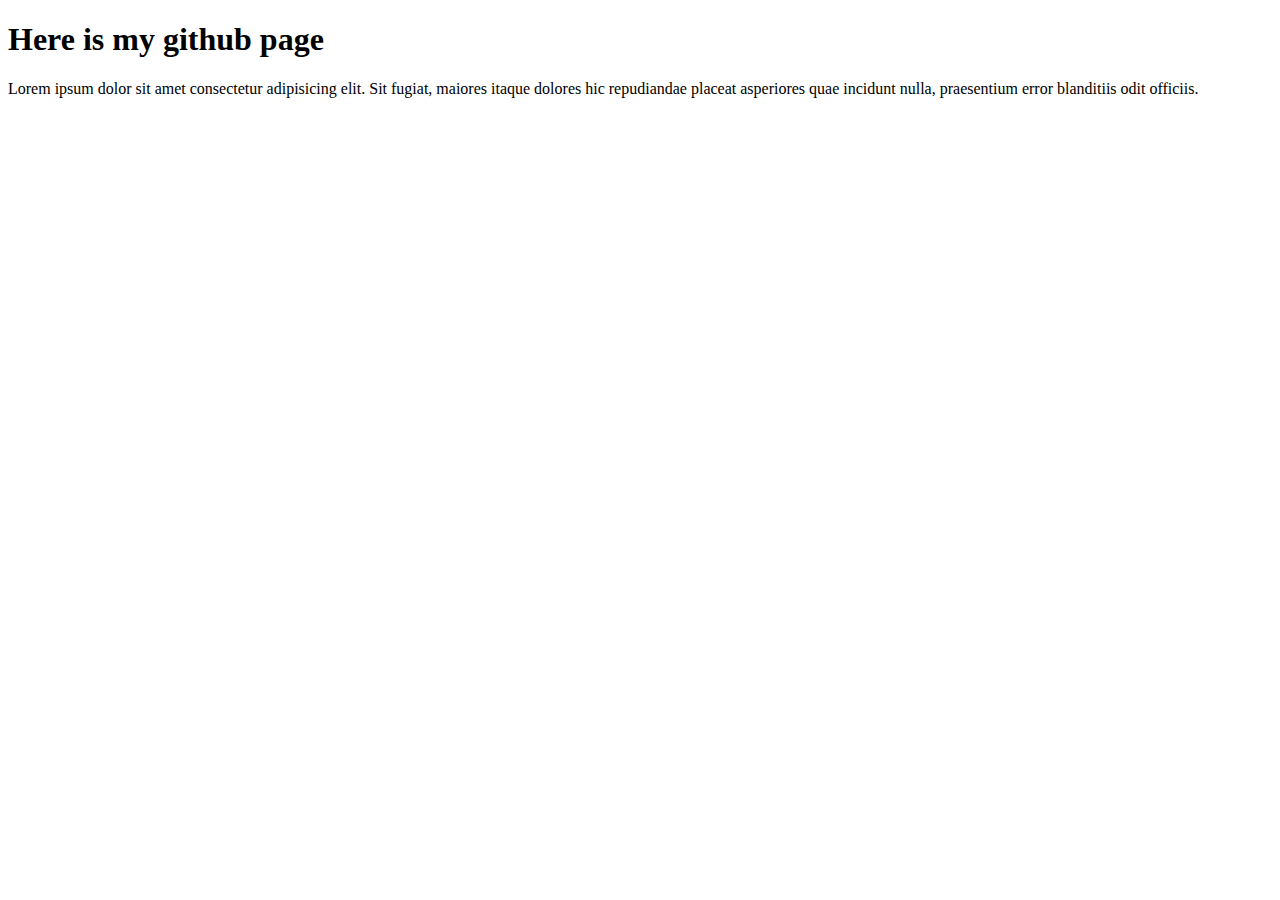
==== index.html @ f7d68fce "fixing things" ====
<!DOCTYPE html>
<html lang="en">
<head>
    <meta charset="UTF-8">
    <title>First github thing</title>
</head>
<body>
    <h1>Here is my github page</h1>
    <p>Lorem ipsum dolor sit amet consectetur adipisicing elit. Sit fugiat, maiores itaque dolores hic repudiandae placeat asperiores quae incidunt nulla, praesentium error blanditiis odit officiis.</p>
</body>
</html>
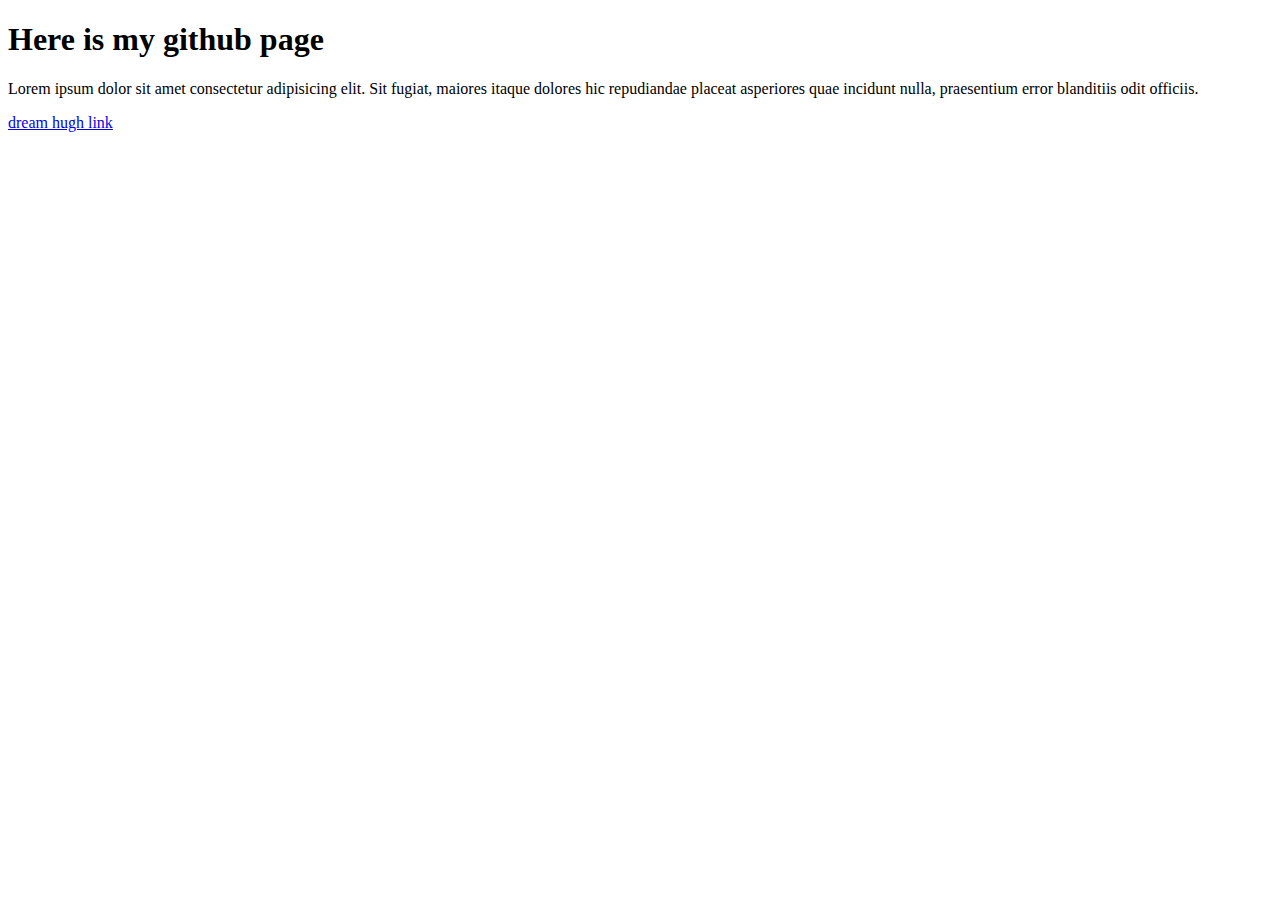
==== commit 9ddeb5f8: "fireworks" ====
--- a/index.html
+++ b/index.html
@@ -7,5 +7,8 @@
 <body>
     <h1>Here is my github page</h1>
     <p>Lorem ipsum dolor sit amet consectetur adipisicing elit. Sit fugiat, maiores itaque dolores hic repudiandae placeat asperiores quae incidunt nulla, praesentium error blanditiis odit officiis.</p>
+<p>
+    <a href="dh-github.html"> dream hugh link</a>
+</p>
 </body>
 </html>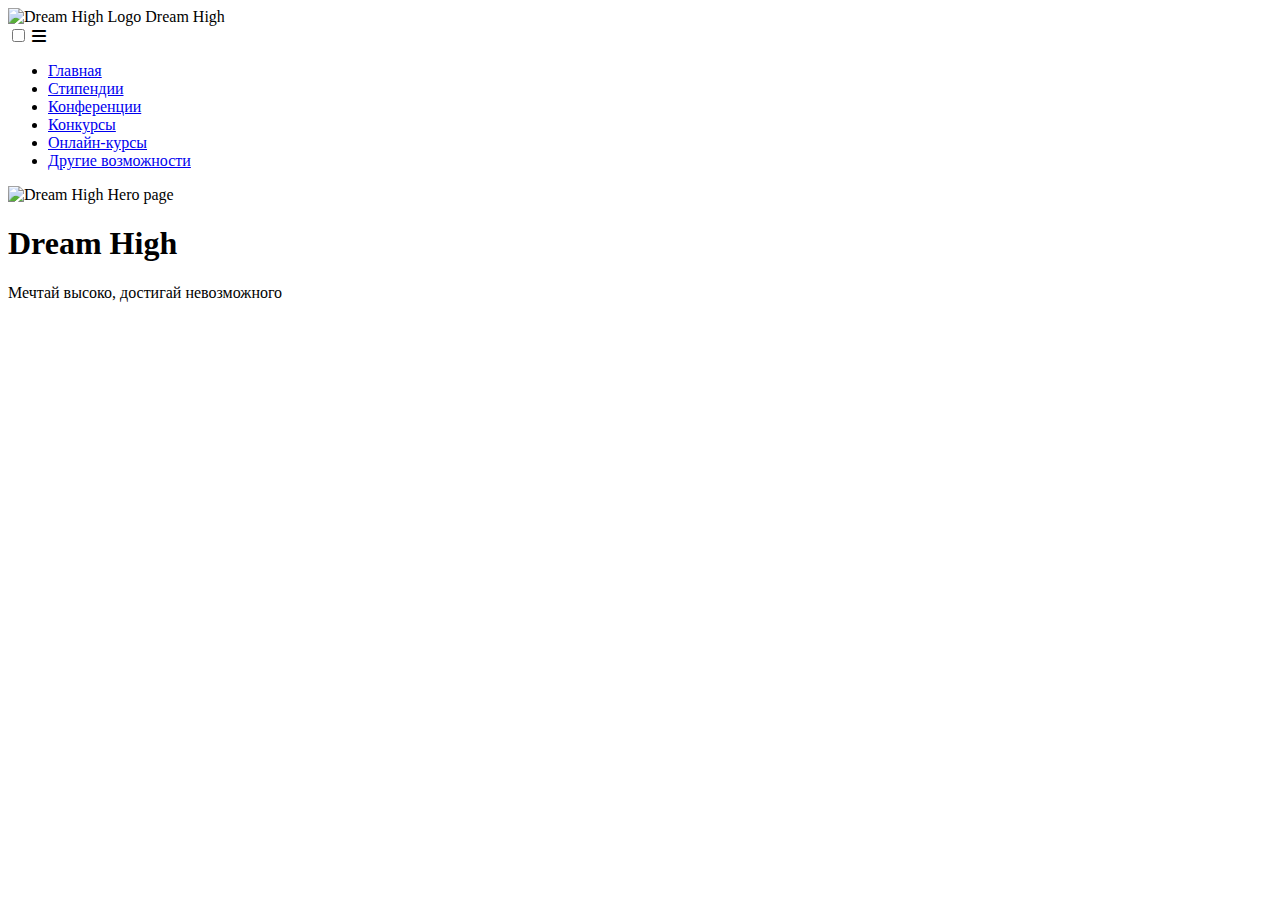
==== commit b1973348: "Update index.html" ====
--- a/index.html
+++ b/index.html
@@ -1,14 +1,54 @@
 <!DOCTYPE html>
-<html lang="en">
+<html lang="ru">
 <head>
     <meta charset="UTF-8">
-    <title>First github thing</title>
+    <meta name="viewport" content="width=device-width, initial-scale=1.0">
+    <title>Dream High</title>
+    <link href="https://fonts.googleapis.com/css2?family=Moderustic&display=swap" rel="stylesheet">
+    <link href="style.css" rel="stylesheet">
+    <link rel="stylesheet" href="https://cdnjs.cloudflare.com/ajax/libs/font-awesome/6.4.2/css/all.min.css">
+
 </head>
 <body>
-    <h1>Here is my github page</h1>
-    <p>Lorem ipsum dolor sit amet consectetur adipisicing elit. Sit fugiat, maiores itaque dolores hic repudiandae placeat asperiores quae incidunt nulla, praesentium error blanditiis odit officiis.</p>
-<p>
-    <a href="dh-github.html"> dream hugh link</a>
-</p>
+    <header>
+       
+        <nav>
+            <div class="logo">
+                <img src="image-web/logo70.png" alt="Dream High Logo">
+                <span class="logo-text">Dream High</span>
+        </div>
+        
+            <input type="checkbox" id="check">
+            <label for="check" class="checkbtn">
+            <i class="fas fa-bars"></i>
+            </label>
+            
+        <!-- Меню -->
+          
+            <ul class="menu-list">         
+                <li> <a class="active"  href="#">Главная</a></li>
+                <li> <a href="index2.html">Стипендии</a> </li>
+                <li> <a href="#">Конференции</a> </li>
+                <li> <a href="#">Конкурсы</a></li>
+                <li> <a href="#">Онлайн-курсы</a></li>  
+                <li> <a href="#">Другие возможности</a></li>
+            </ul>
+        </nav>
+        
+        
+    
+        <!-- Хиро секция -->
+
+        <section class="hero"> 
+            <img src="image-web/hero-picture.jpg" alt="Dream High Hero page" class="hero-img">
+            <div class="hero-content">
+                <h1>Dream High</h1>
+                <p>Мечтай высоко, достигай невозможного</p>
+            </div>
+        </section>
+
+    </header>
+
+    
 </body>
-</html>+</html>
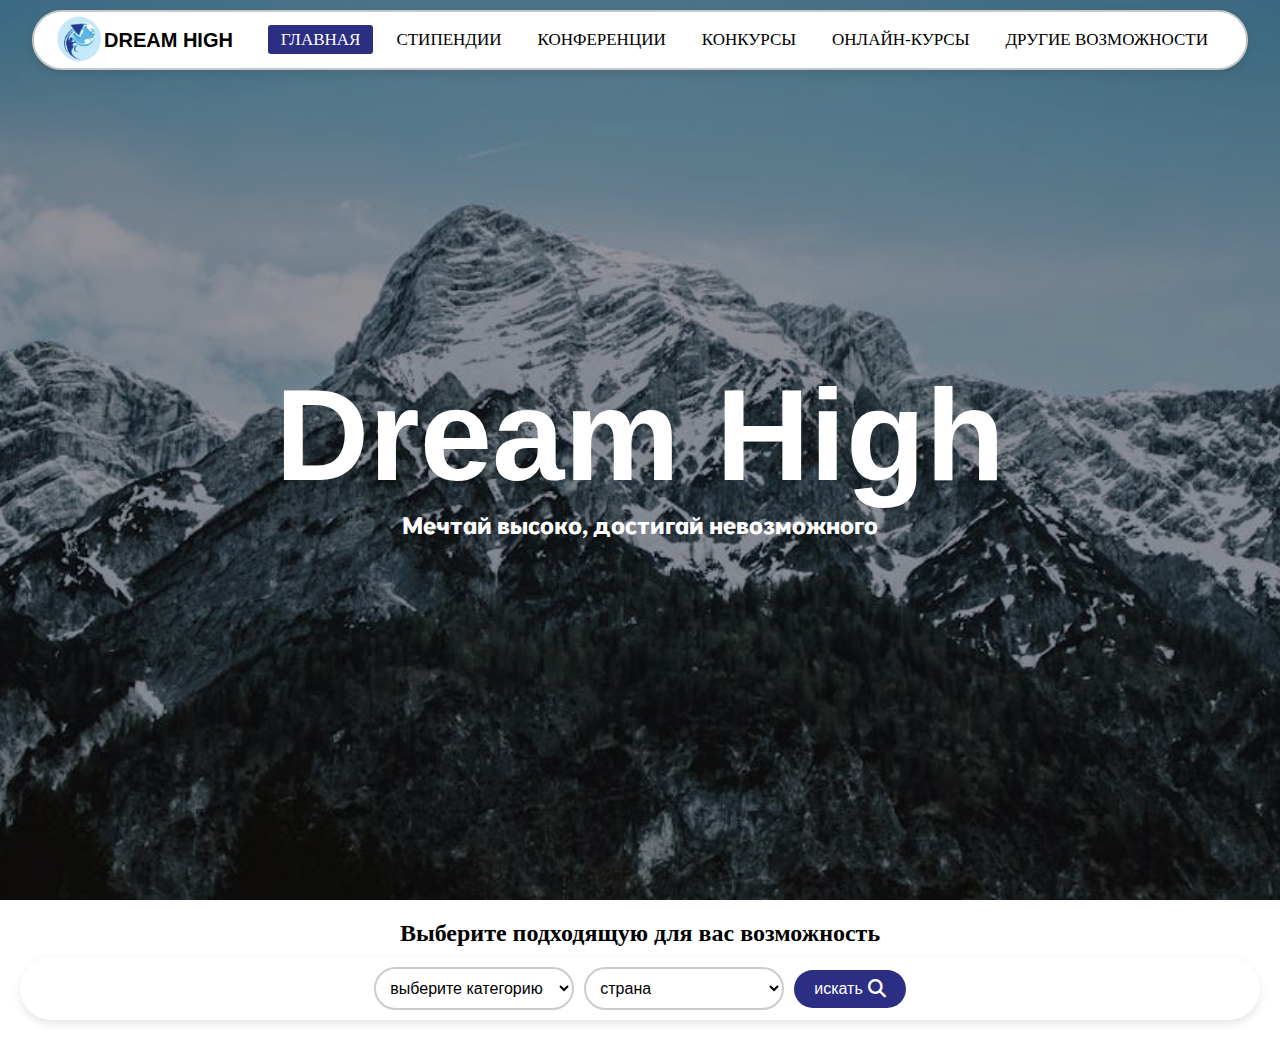
==== commit 27100bb9: "Update index.html" ====
--- a/index.html
+++ b/index.html
@@ -37,7 +37,7 @@
         
         
     
-        <!-- Хиро секция -->
+ <!-- Хиро секция -->
 
         <section class="hero"> 
             <img src="image-web/hero-picture.jpg" alt="Dream High Hero page" class="hero-img">
@@ -49,6 +49,35 @@
 
     </header>
 
+
+ <!-- Хиро секция -->
+ <div class="filter-section">
+    <h2>Выберите подходящую для вас возможность</h2>
+    <div class="filter-container">
+        <select id="category">
+            <option value="">выберите категорию</option>
+            <option value="scholarship">Стипендии</option>
+            <option value="internship">Стажировки</option>
+            <option value="volunteering">Волонтерство</option>
+        </select>
+
+        <select id="country">
+            <option value="">страна</option>
+            <option value="germany">Германия</option>
+            <option value="usa">США</option>
+            <option value="france">Франция</option>
+        </select>
+
+        <button id="search-btn">
+            искать <i class="fas fa-search"></i>
+        </button>
+    </div>
+</div>
+
+
+
+<script src="script.js"></script>
+
     
 </body>
 </html>
--- a/style.css
+++ b/style.css
@@ -0,0 +1,380 @@
+*{
+    margin: 0 ;
+    padding: 0;
+    text-decoration: none;
+    list-style: none;
+    box-sizing: border-box;
+}
+
+nav{
+    background: white;
+    height: 60px;
+    width: 95%;
+    display: flex; /*GPT*/
+    justify-content: space-between; /* Ensures logo left, button right */
+    padding: 0 20px; /* Adjust spacing */
+    position: relative; /* Needed for absolute positioning of .checkbtn */
+    margin: 10px auto 0 auto; /* change to DH style */
+    border-radius: 50px;
+    align-items: center;
+    box-shadow: 0 4px 10px rgba(0, 0, 0, 0.1);
+    border: 2px solid rgb(199, 199, 199);
+    z-index: 10;
+  }
+  
+  .logo {
+    display: flex;
+    align-items: center;
+    height: 100%;
+  }
+  
+  .logo img {
+    height: 50px; 
+    width: auto;
+    max-width: 150px;
+  }
+  
+  .logo-text {
+    font-family: 'TeX Gyre Adventor', sans-serif !important; 
+    font-size: 20px; 
+    font-weight: bold;
+    color: rgb(0, 0, 0); 
+    text-transform: uppercase;
+  }
+  
+  .menu-list{
+    display: flex; /* GPT */
+    align-items: center; /* GPT */
+    z-index: 10; 
+
+  }
+  
+  nav ul li{
+    display: inline-block;
+    line-height: 80px;
+    margin: 0 5px;
+  
+  }
+  
+  
+  nav ul li a{
+    color: black;
+    font-size: 17px;
+    padding: 5px 13px;
+    border-radius: 3px;
+    text-transform: uppercase;
+    
+  }
+  
+  a.active, a:hover{
+    background: #2C2E83;
+    transition: .5s;
+    color: white;
+  }
+  
+  /* HAMBURGER MENU */
+  
+  .checkbtn{
+    font-size: 30px;
+    color: black;
+    float: right;
+    line-height: 80px;
+    cursor: pointer;
+    display: none; /* GPT */
+    right: 20px; /* GPT */
+    z-index: 1100; /* Поднять поверх hero */
+  }
+  
+  #check{
+    display: none;
+    
+  }
+  
+  @media (max-width: 952px){
+    label.logo{
+      font-size: 30px;
+      padding-right: 50px;
+    }
+    nav ul li a{
+      font-size: 16px;
+  }
+  }
+  
+  @media (max-width: 858px){
+  .menu-list{  /* GPT */
+    flex-direction: column; 
+    text-align: center;
+  }
+  
+  
+    .checkbtn{
+      display: block;
+    }
+  
+   ul{
+    position: fixed;
+    width: 100%;
+    height: 100vh;
+    background: #2c3e50;
+    top: 80px;
+    right:-100%;
+    text-align: center;
+    transition: all .5s;
+    gap: 20px; /* Reduce space between items */
+  
+   }
+   nav ul li{
+    display: block;
+    margin: 20px 0;
+    line-height: 40px;
+   }
+   nav ul li a{
+    font-size: 20px;
+    color: white;
+  
+   }
+   a:hover, a:active {
+    background: none;
+    color: #2C2E83;
+   }
+   #check:checked ~ .menu-list {
+    right: 0;
+  }
+  }
+ 
+
+section{
+    background: url(bgl.jpg) no-repeat;
+    background-size: cover;
+    height: 100vh;
+    margin-top: 50px;
+}
+
+
+@font-face {
+    font-family: 'TeX Gyre Adventor';
+    src: url('tex-gyre-adventor.zip') format('opentype');
+    font-weight: normal;
+    font-style: normal;
+}
+
+.hero {
+    width: 100vw; 
+    height: 100vh;
+    display: flex;
+    align-items: center;
+    justify-content: center;
+    text-align: center;
+    position: relative;
+    border-radius: 0;
+    margin: -70px auto 0 auto; 
+}
+
+.hero-img {
+    width: 100%;
+    height: 100%;
+    object-fit: cover;
+    position: absolute;
+    top: 0;
+    left: 0;
+    z-index: -1;
+}
+
+.hero::before {
+    content: "";
+    position: absolute;
+    top: 0;
+    left: 0;
+    width: 100%;
+    height: 100%;
+    background: rgba(0, 0, 0, 0.3);
+    
+}
+
+.hero-content {
+    font-family: 'Moderustic', sans-serif !important; /* Force the font */
+    position: relative;
+    color: white;
+    z-index: 1
+}
+
+
+
+.hero h1 {
+    font-family: 'Your-Font-Name', sans-serif !important;
+    font-size: 130px;
+    font-weight: bold;
+    color: white;
+}
+
+.hero p {
+    font-size: 24px;
+    font-weight: bold;
+    color: white;
+}
+
+.hero-btn {
+    display: inline-block;
+    background: #6465A4;
+    color: white;
+    padding: 10px 20px;
+    font-size: 18px;
+    border-radius: 5px;
+    text-decoration: none;
+    transition: 0.3s;
+}
+
+.hero-btn:hover {
+    background: #2C2E83;
+}
+
+
+@media (max-width: 768px) {
+    .hero {
+        height: 60vh;
+        background-position: center;
+        background-size: cover;
+        padding: 20px;
+    }
+
+    .hero-content {
+        padding: 10px;
+    }
+
+    .hero h1 {
+        font-size: 40px;  /* Smaller font size for mobile */
+    }
+
+    .hero p {
+        font-size: 18px;  /* Adjusted font size */
+    }
+}
+
+.filter{
+    margin-top: 80px;
+    margin: 10px;
+    box-shadow: 0 0 10px rgba(0, 0, 0, 0.1);
+padding: 20px;
+padding-top: 40px;
+}
+
+
+.sorting-container {
+    width: 1300px;
+    display: block;
+
+    text-align: center;
+    background: white;
+    padding-right: 60px;
+    padding-left: 60px;
+    padding-top: 5px;
+    padding-bottom: 5px;
+    border-radius: 40px;
+    box-shadow: 0 0 10px rgba(0, 0, 0, 0.1);
+    background-color: #2C2E83;
+    height: 80px;
+    margin-right: auto;
+    margin-left: auto;
+
+}
+
+
+
+.sorting-form {
+    display: flex;
+    gap: 20px;
+    justify-content: center;
+    margin-top: 10px;
+    align-items: center;
+    border-color: white;
+}
+
+select, .search-btn {
+    padding: 12px 25px; /* Adjust padding for size */
+    font-size: 16px;
+    border: 2px solid #2C2E83; /* Match the border color */
+    border-radius: 30px; /* Oval shape */
+    background: white;
+    outline: none; /* Remove focus outline */
+    cursor: pointer;
+}
+
+select {
+    width: 200px; /* Adjust the width as needed */
+}
+
+.search-btn {
+    background: #2C2E83; /* Button background */
+    color: white; /* Text color */
+    border: none; /* Remove default border */
+    transition: 0.3s ease;
+}
+
+.search-btn:hover {
+    background-color: #453c75;
+}
+
+.sorting-form select {
+    margin-right: 10px; /* Optional: space between select elements */
+}
+
+/* Hover effect */
+.search-btn:hover {
+    background: #6465A4; /* Slightly different on hover */
+}
+
+/* Responsive adjustment for small screens */
+@media (max-width: 768px) {
+    .sorting-container {
+        width: 90%; /* Make it more compact on small screens */
+        padding: 20px 10px; /* Reduce padding */
+    }
+}
+
+.filter-section {
+    text-align: center;
+    padding: 20px;
+}
+
+.filter-section h2 {
+    font-size: 24px;
+    font-weight: bold;
+    margin-bottom: 10px;
+}
+
+.filter-container {
+    display: flex;
+    justify-content: center;
+    align-items: center;
+    gap: 10px;
+    background: white;
+    padding: 10px;
+    border-radius: 50px;
+    box-shadow: 0 4px 10px rgba(0, 0, 0, 0.1);
+}
+
+select {
+    padding: 10px;
+    font-size: 16px;
+    border: 2px solid #ccc;
+    border-radius: 25px;
+    outline: none;
+}
+
+button {
+    background: #2C2E83;
+    color: white;
+    padding: 10px 20px;
+    font-size: 16px;
+    border-radius: 25px;
+    border: none;
+    cursor: pointer;
+    display: flex;
+    align-items: center;
+    gap: 5px;
+}
+
+button i {
+    font-size: 18px;
+}
+
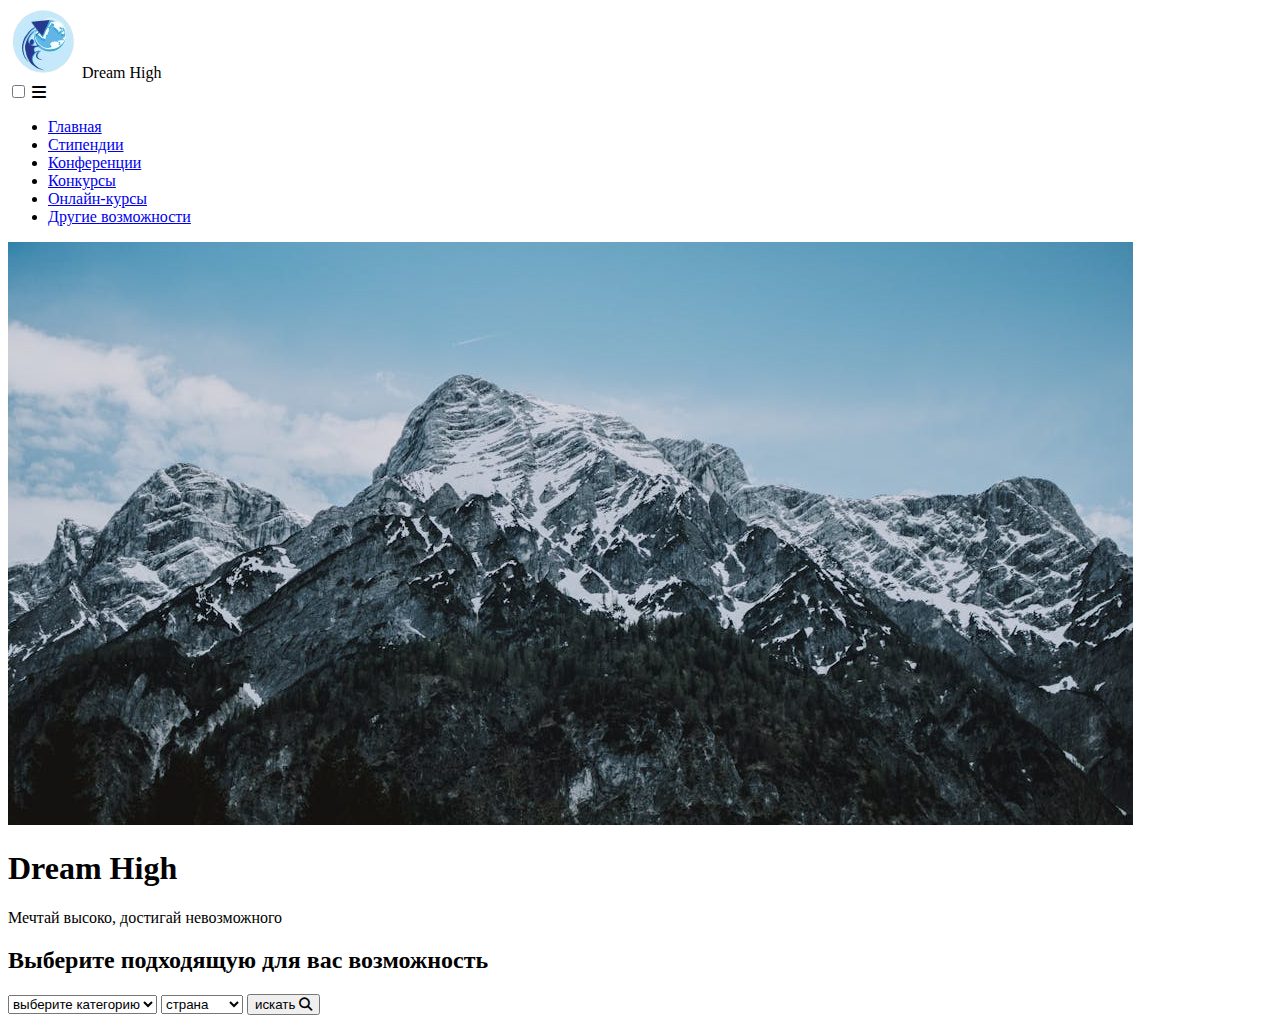
==== commit 33de6185: "Update index.html" ====
--- a/index.html
+++ b/index.html
@@ -5,7 +5,7 @@
     <meta name="viewport" content="width=device-width, initial-scale=1.0">
     <title>Dream High</title>
     <link href="https://fonts.googleapis.com/css2?family=Moderustic&display=swap" rel="stylesheet">
-    <link href="style.css" rel="stylesheet">
+    <link href="index2.css" rel="stylesheet">
     <link rel="stylesheet" href="https://cdnjs.cloudflare.com/ajax/libs/font-awesome/6.4.2/css/all.min.css">
 
 </head>
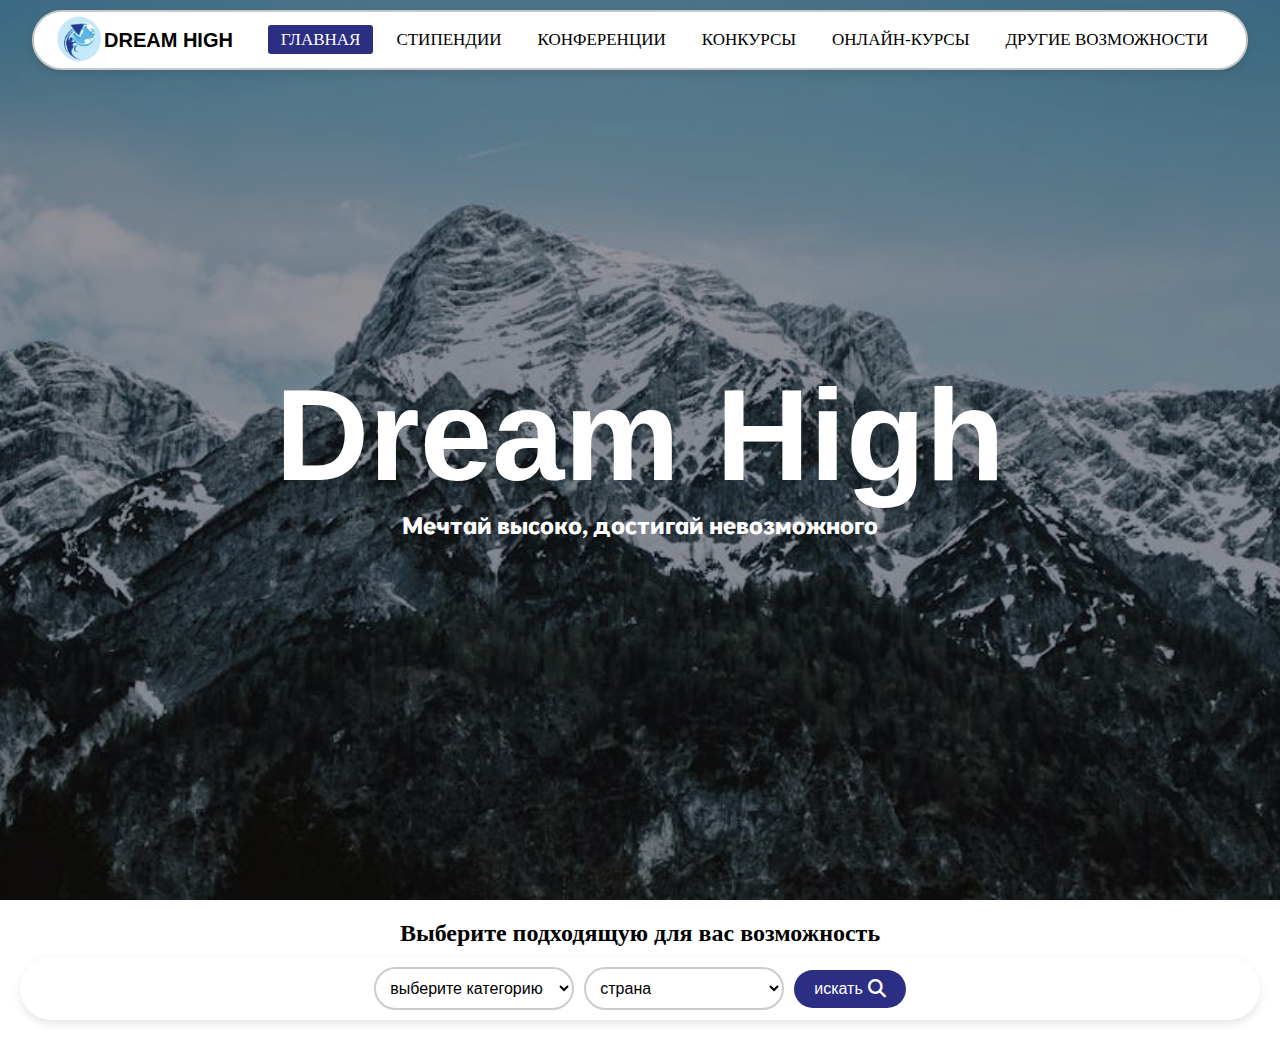
==== commit 494312ed: "Update index.html" ====
--- a/index.html
+++ b/index.html
@@ -5,7 +5,7 @@
     <meta name="viewport" content="width=device-width, initial-scale=1.0">
     <title>Dream High</title>
     <link href="https://fonts.googleapis.com/css2?family=Moderustic&display=swap" rel="stylesheet">
-    <link href="index2.css" rel="stylesheet">
+    <link href="style.css" rel="stylesheet">
     <link rel="stylesheet" href="https://cdnjs.cloudflare.com/ajax/libs/font-awesome/6.4.2/css/all.min.css">
 
 </head>
--- a/style.css
+++ b/style.css
@@ -0,0 +1,386 @@
+*{
+    margin: 0 ;
+    padding: 0;
+    text-decoration: none;
+    list-style: none;
+    box-sizing: border-box;
+}
+
+html, body {
+    width: 100%;
+    overflow-x: hidden;
+    margin: 0;
+    padding: 0;
+}
+
+nav{
+    background: white;
+    height: 60px;
+    width: 95%;
+    display: flex; /*GPT*/
+    justify-content: space-between; /* Ensures logo left, button right */
+    padding: 0 20px; /* Adjust spacing */
+    position: relative; /* Needed for absolute positioning of .checkbtn */
+    margin: 10px auto 0 auto; /* change to DH style */
+    border-radius: 50px;
+    align-items: center;
+    box-shadow: 0 4px 10px rgba(0, 0, 0, 0.1);
+    border: 2px solid rgb(199, 199, 199);
+    z-index: 10;
+  }
+  
+  .logo {
+    display: flex;
+    align-items: center;
+    height: 100%;
+  }
+  
+  .logo img {
+    height: 50px; 
+    width: auto;
+    max-width: 150px;
+  }
+  
+  .logo-text {
+    font-family: 'TeX Gyre Adventor', sans-serif !important; 
+    font-size: 20px; 
+    font-weight: bold;
+    color: rgb(0, 0, 0); 
+    text-transform: uppercase;
+  }
+  
+  .menu-list{
+    display: flex; /* GPT */
+    align-items: center; /* GPT */
+    z-index: 10; 
+
+  }
+  
+  nav ul li{
+    display: inline-block;
+    line-height: 80px;
+    margin: 0 5px;
+  
+  }
+  
+  
+  nav ul li a{
+    color: black;
+    font-size: 17px;
+    padding: 5px 13px;
+    border-radius: 3px;
+    text-transform: uppercase;
+    
+  }
+  
+  a.active, a:hover{
+    background: #2C2E83;
+    transition: .5s;
+    color: white;
+  }
+  
+  /* HAMBURGER MENU */
+  
+  .checkbtn{
+    font-size: 30px;
+    color: black;
+    float: right;
+    line-height: 80px;
+    cursor: pointer;
+    display: none; /* GPT */
+    right: 20px; /* GPT */
+    z-index: 1100; /* Поднять поверх hero */
+  }
+  
+  #check{
+    display: none;
+    
+  }
+  
+  @media (max-width: 952px){
+    label.logo{
+      font-size: 30px;
+      padding-right: 50px;
+    }
+    nav ul li a{
+      font-size: 16px;
+  }
+  }
+  
+  @media (max-width: 858px){
+  .menu-list{  /* GPT */
+    flex-direction: column; 
+    text-align: center;
+  }
+  
+  
+    .checkbtn{
+      display: block;
+    }
+  
+   ul{
+    position: fixed;
+    width: 100%;
+    height: 100vh;
+    background: #2c3e50;
+    top: 80px;
+    right:-100%;
+    text-align: center;
+    transition: all .5s;
+    gap: 20px; /* Reduce space between items */
+  
+   }
+   nav ul li{
+    display: block;
+    margin: 20px 0;
+    line-height: 40px;
+   }
+   nav ul li a{
+    font-size: 20px;
+    color: white;
+  
+   }
+   a:hover, a:active {
+    background: none;
+    color: #2C2E83;
+   }
+   #check:checked ~ .menu-list {
+    right: 0;
+  }
+  }
+ 
+
+section{
+    background: url(bgl.jpg) no-repeat;
+    background-size: cover;
+    height: 100vh;
+    margin-top: 50px;
+}
+
+
+@font-face {
+    font-family: 'TeX Gyre Adventor';
+    src: url('tex-gyre-adventor.zip') format('opentype');
+    font-weight: normal;
+    font-style: normal;
+}
+
+.hero {
+    width: 100vw; 
+    height: 100vh;
+    display: flex;
+    align-items: center;
+    justify-content: center;
+    text-align: center;
+    position: relative;
+    border-radius: 0;
+    margin: -70px auto 0 auto; 
+}
+
+.hero-img {
+    width: 100%;
+    height: 100%;
+    object-fit: cover;
+    position: absolute;
+    top: 0;
+    left: 0;
+    z-index: -1;
+}
+
+.hero::before {
+    content: "";
+    position: absolute;
+    top: 0;
+    left: 0;
+    width: 100%;
+    height: 100%;
+    background: rgba(0, 0, 0, 0.3);
+    
+}
+
+.hero-content {
+    font-family: 'Moderustic', sans-serif !important; /* Force the font */
+    position: relative;
+    color: white;
+    z-index: 1
+}
+
+
+
+.hero h1 {
+    font-family: 'Your-Font-Name', sans-serif !important;
+    font-size: 130px;
+    font-weight: bold;
+    color: white;
+}
+
+.hero p {
+    font-size: 24px;
+    font-weight: bold;
+    color: white;
+}
+
+.hero-btn {
+    display: inline-block;
+    background: #6465A4;
+    color: white;
+    padding: 10px 20px;
+    font-size: 18px;
+    border-radius: 5px;
+    text-decoration: none;
+    transition: 0.3s;
+}
+
+.hero-btn:hover {
+    background: #2C2E83;
+}
+
+
+@media (max-width: 768px) {
+    .hero {
+        height: 60vh;
+        background-position: center;
+        background-size: cover;
+        padding: 20px;
+    }
+
+    .hero-content {
+        padding: 10px;
+    }
+
+    .hero h1 {
+        font-size: 40px;  /* Smaller font size for mobile */
+    }
+
+    .hero p {
+        font-size: 18px;  /* Adjusted font size */
+    }
+}
+
+.filter{
+    margin-top: 80px;
+    margin: 10px;
+    box-shadow: 0 0 10px rgba(0, 0, 0, 0.1);
+padding: 20px;
+padding-top: 40px;
+}
+
+
+.sorting-container {
+    width: 1300px;
+    display: block;
+
+    text-align: center;
+    background: white;
+    padding-right: 60px;
+    padding-left: 60px;
+    padding-top: 5px;
+    padding-bottom: 5px;
+    border-radius: 40px;
+    box-shadow: 0 0 10px rgba(0, 0, 0, 0.1);
+    background-color: #2C2E83;
+    height: 80px;
+    margin-right: auto;
+    margin-left: auto;
+
+}
+
+
+
+.sorting-form {
+    display: flex;
+    gap: 20px;
+    justify-content: center;
+    margin-top: 10px;
+    align-items: center;
+    border-color: white;
+}
+
+select, .search-btn {
+    padding: 12px 25px; /* Adjust padding for size */
+    font-size: 16px;
+    border: 2px solid #2C2E83; /* Match the border color */
+    border-radius: 30px; /* Oval shape */
+    background: white;
+    outline: none; /* Remove focus outline */
+    cursor: pointer;
+}
+
+select {
+    width: 200px; /* Adjust the width as needed */
+}
+
+.search-btn {
+    background: #2C2E83; /* Button background */
+    color: white; /* Text color */
+    border: none; /* Remove default border */
+    transition: 0.3s ease;
+}
+
+.search-btn:hover {
+    background-color: #453c75;
+}
+
+.sorting-form select {
+    margin-right: 10px; /* Optional: space between select elements */
+}
+
+/* Hover effect */
+.search-btn:hover {
+    background: #6465A4; /* Slightly different on hover */
+}
+
+/* Responsive adjustment for small screens */
+@media (max-width: 768px) {
+    .sorting-container {
+        width: 90%; /* Make it more compact on small screens */
+        padding: 20px 10px; /* Reduce padding */
+    }
+}
+
+.filter-section {
+    text-align: center;
+    padding: 20px;
+}
+
+.filter-section h2 {
+    font-size: 24px;
+    font-weight: bold;
+    margin-bottom: 10px;
+}
+
+.filter-container {
+    display: flex;
+    justify-content: center;
+    align-items: center;
+    gap: 10px;
+    background: white;
+    padding: 10px;
+    border-radius: 50px;
+    box-shadow: 0 4px 10px rgba(0, 0, 0, 0.1);
+}
+
+select {
+    padding: 10px;
+    font-size: 16px;
+    border: 2px solid #ccc;
+    border-radius: 25px;
+    outline: none;
+}
+
+button {
+    background: #2C2E83;
+    color: white;
+    padding: 10px 20px;
+    font-size: 16px;
+    border-radius: 25px;
+    border: none;
+    cursor: pointer;
+    display: flex;
+    align-items: center;
+    gap: 5px;
+}
+
+button i {
+    font-size: 18px;
+}
